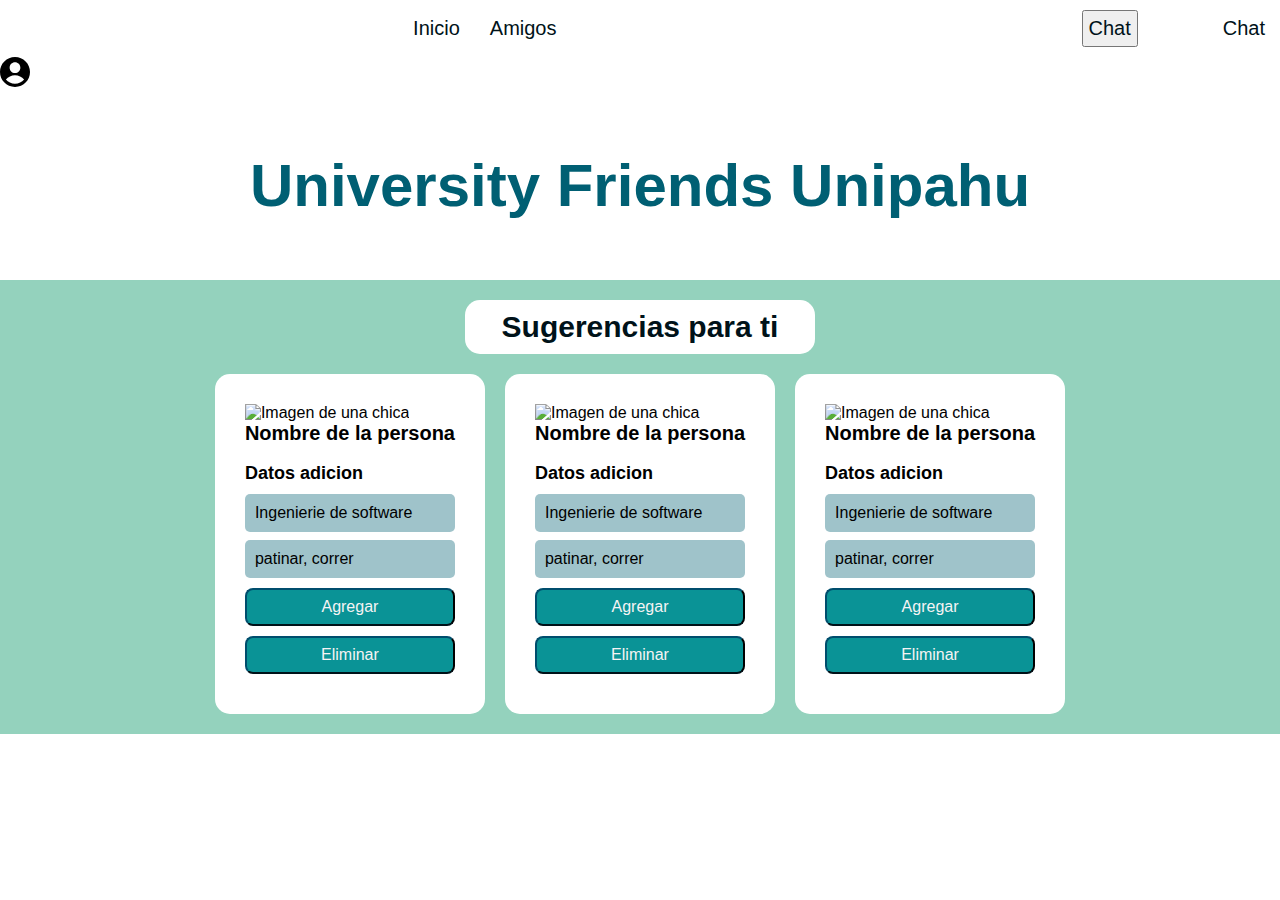
==== inicio/index.html @ d19d100b "subida de archivos" ====
<!DOCTYPE html>
<html lang="es">
<head>
    <meta charset="UTF-8">
    <meta name="viewport" content="width=device-width, initial-scale=1.0">
    <title>Inicio</title>
    <link rel="stylesheet" href="../styles/navbar.css">
    <link rel="stylesheet" href="../styles/buttoms.css">
    <link rel="stylesheet" href="./styles/main.css">
    <link rel="stylesheet" href="../styles/chat.css">

</head>
<body>
    <header>
            <nav>
                <div class="main_navbar">
                    <ul class="ul_main-navbar">
                        <li><a class="link_main-navbar" href="./index.html">Inicio</a></li>
                        <li><a class="link_main-navbar" href="#">Amigos</a></li>
                        <div class="ubi_main-navbar">
                            <li><button class="link_main-navbar" id="open_chat">Chat</button></li>
                            <div class="box_mnsj" id="modal_container">
                                <div class="modal">
                                    <p class="chat" >Chats</p>
                                    <p class="Mensajes"> Mensajes </p>
                                    <div class="personas persona1"> chat1 </div>
                                    <div class="persona2 personas">  chat2 </div>
                                    <div class="persona3 personas">  chat3 </div>
                                    <div class="persona4 personas">  chat4 </div>
                                    <div class="persona5 personas">  chat5 </div>
                                    <div class="cuadro_de_mensajes">
                                    <div class="chat_persona"> 
                                        <input class="txt_mensaje" type="text" placeholder="Envia un mensaje :D">
                                    </div>
                                    </div>
                                    <button class="cerrar" id="close_chat">X</button>
                                    <p class="fondo_mnsj"></p>
                                </div>
                            </div>
                            <script src="../scripts/mensaje.js"></script>
                        </div>
                            <li><a class="link_main-navbar" href="#">Chat</a></li>
                        </div>
                        <!-- user -->
                        <li><a class="link_main-navbar_user" href="../usuario/index.html"><img src="../resources/img/icons/user.svg" alt="icono de usuario"></a></li>
                        
                    </ul>
                </div>
            </nav>
    </header>
    <main>
        <section>
            <div class="major-title_seccion-main">
                <h1>University Friends Unipahu</h1>
            </div>
        </section>
        <section class="sugerencias_seccion-main">
            <h2 class="title_section-main">Sugerencias para ti</h2>
            <div class="usuarios_sugerencias_section-main">
                <div class="content_sugerencias_section-main">
                    <div class="img_sugerencias_section-main">
                        <img class="imagen-usuario_section-main" src="https://static01.nyt.com/images/2017/05/07/arts/07GAL-GADOTweb/07GAL-GADOTweb-articleLarge.jpg?quality=75&auto=webp&disable=upscale" alt="Imagen de una chica">
                    </div>
                    <h4 class="subtitle_content_section-main">Nombre de la persona</h4>
                    <img src="" alt="">
                    <h5>Datos adicion</h5>
                    <p>Ingenierie de software</p>
                    <p>patinar, correr</p>
                    <input class="bttn" type="button" value="Agregar">
                    <input class="bttn" type="button" value="Eliminar">
                </div>
                <div class="content_sugerencias_section-main">
                    <div class="img_sugerencias_section-main">
                        <img class="imagen-usuario_section-main" src="https://static01.nyt.com/images/2017/05/07/arts/07GAL-GADOTweb/07GAL-GADOTweb-articleLarge.jpg?quality=75&auto=webp&disable=upscale" alt="Imagen de una chica">
                    </div>
                    <h4 class="subtitle_content_section-main">Nombre de la persona</h4>
                    <img src="" alt="">
                    <h5>Datos adicion</h5>
                    <p>Ingenierie de software</p>
                    <p>patinar, correr</p>
                    <input class="bttn" type="button" value="Agregar">
                    <input class="bttn" type="button" value="Eliminar">
                </div>
                <div class="content_sugerencias_section-main">
                    <div class="img_sugerencias_section-main">
                        <img class="imagen-usuario_section-main" src="https://static01.nyt.com/images/2017/05/07/arts/07GAL-GADOTweb/07GAL-GADOTweb-articleLarge.jpg?quality=75&auto=webp&disable=upscale" alt="Imagen de una chica">
                    </div>
                    <h4 class="subtitle_content_section-main">Nombre de la persona</h4>
                    <img src="" alt="">
                    <h5>Datos adicion</h5>
                    <p>Ingenierie de software</p>
                    <p>patinar, correr</p>
                    <input class="bttn" type="button" value="Agregar">
                    <input class="bttn" type="button" value="Eliminar">
                </div>
            </div>
        </section>
    </main>
    <footer>
        <div class="footer">

        </div>
    </footer>
</body>
</html>
---- styles/navbar.css ----
*{
    margin: 0;
    font-family: sans-serif;
}

.main_navbar{
    padding: 10px;
    background-color: #fff;
}

.ul_main-navbar{
    list-style: none;
    display: flex; /*Flex hace que todos los elementos dentro del contenedor se coloquen uno al lado del otro*/
    justify-content: right; /*justify-content posiciona todos los elementos dentro del padre*/
    align-items: center;
    gap: 20px;
    
}

.link_main-navbar{
    color: #001219;
    padding: 5px;
    text-decoration: none;
    font-size: 20px;
}

.link_main-navbar:hover{
    color: #fff;
    background-color: #005F73;
    padding: 5px;

    transition: color 150ms ease-in;
    transition: background-color 150ms ease-in;
    border-radius: 10px;
}

.link_main-navbar_user{
    padding-right: 15px;
}

.ubi_main-navbar{
    margin-left: 500px;
    margin-right: 60px;
}
---- styles/buttoms.css ----
.bttn{
    color: #F5F3F4;

    font-size: 16px;
    padding: 8px;

    border-radius: 8px;

    border-color: #001219;
    background-color: #0A9396;

    border-bottom-style:solid;
}

.bttn:hover{
    background-color: #005F73;
}
---- inicio/styles/main.css ----
.major-title_seccion-main{
    padding: 60px 0;
    text-align: center;
    color: #005F73;

    font-weight: bold;
    font-size: 30px;

    background-size: cover;
    background-position: center;
    background-image: url(https://ageingnomics.fundacionmapfre.org/media/2022/06/familia-amigos-motor-1366x676-1.jpg);
}

.sugerencias_seccion-main{
    padding: 20px;
    background-color: #94D2BD;
    justify-content: center;
}

/* Usuarios dento de la seccion sugerencias*/

.usuarios_sugerencias_section-main{
    display: flex;
    gap: 20px;
    justify-content: center;
}


.title_section-main{
    text-align: center;
    box-sizing: border-box;
    margin: auto;
    margin-bottom: 10px;
    width: 350px;
    padding: 10px;
    background-color: #ffffff;
    border-radius: 15px;
    color: #001219;
    font-size: 30px
}


/* Usuarios de la seccion sugerencias */

.subtitle_content_section-main{
    text-align: center;
    font-size: 20px;
}

/* imagenes de los usuarios */

/* .img_sugerencias_section-main{
} */

.imagen-usuario_section-main{
    width: 250px;
}

.content_sugerencias_section-main{
    margin-top: 10px;
    box-sizing: border-box;
    display: inline-block;
    border-radius: 15px;
    background-color: #ffffff;
    padding: 30px;
}

.content_sugerencias_section-main h5{
    font-size: 18px;
    margin-bottom: 10px;
}

.content_sugerencias_section-main p{
    border-radius: 5px;
    margin: 8px 0;
    background-color: #00607360;
    padding: 10px;
}

.bttn{
    display: block;
    width: 100%;
    margin: 10px 0;
}
---- styles/chat.css ----
/* Caja de mensaje, es la que se abre al darle al boton (chat) */
.box_mnsj {
    display: flex;
    background: #0000.3;
    align-items: center;
    justify-content: center;
    position: fixed;
    pointer-events: none;
    top: 0;
    left: 0;
    height: 100vh;
    width: 100vw;
    opacity: 0;
}
/* ubicacion de la caja de mensajes y una q otra modificacion*/
.modal {
    background:#CCC;
    width: 1000px;
    height: 500px;
    padding: 30px 50px;
    border-radius: 5px;
    box-shadow: 0 2px 4px rgba(0, 0, 0, 0.2);
    text-align: center;
    padding: 0;
}
/* boton cerrar de cuando se abre el chat*/
.cerrar{
        color: #001219;
        padding: 5px;
        text-decoration: none;
        font-size: 20px;
        background: transparent;
        border: 0;
        box-sizing: border-box;
        display: flex;
        margin-top: -30px;
        margin-left: 97%;     
}
.cerrar:hover{
    color: #fff;
    background-color: #005F73;
    padding: 5px;
    border-radius: 10px;
    transition: color 150ms ease-in;
    transition: background-color 150ms ease-in; 
}
/* funcion, esta es llamda en JavaScript se encarga de abrir la ventanita del chat y mostrarla*/
.show {
    pointer-events: auto;
    opacity: 1;
}
/* letra de chat en el mensaje xD*/
.chat {
    background: #005F73;
    border: 5px solid #0008 ;
    border-width: 2px;
    border-radius: 10px;
    width: 50%;
    box-sizing: border-box;
    margin: 10px 0 0 5px;
}
/* este es el fondo en donde estan las personas o lo chats de las personas */
.fondo_mnsj{
    width: 50%;
    height: 89%;
    background: #0779;
    box-sizing: border-box;
    border-radius: 10px;
    border-bottom: 10px;
    margin: 5px 0 5px 5px;
    
}
/* config del tamaño de cada de los bloques de los chats de las personas */
.personas{
    background: transparent;
    width: 480px;
    height: 50px;
    border-width: 10px;
    border-bottom: 2px solid #000;
    

}
/* config de cada persona, esto es para la ubicacion*/
 .persona1 {
    position: fixed;
    margin: 50px  0 5px 15px;
}
.persona2 {
    position: fixed;
    margin: 120px 0 5px 15px;
}
.persona3 {
    position: fixed;
    margin: 190px  0 5px 15px;
}
.persona4 {
    position: fixed;
    margin: 260px  0 5px 15px;
}
.persona5 {
    position: fixed;
    margin: 330px  0 5px 15px;

}
/* el texto de mensajes*/
.Mensajes {
    background: #0007;
    color: #FFF;
    width: 100px;
    border: 2px solid #000;
    
    position: fixed;
    margin: 15px 0 5px 15px;
}
/* apartado para buscar a las personas, aun falta por terminar las funciones*/
/* .search {
    position: fixed;
    margin-top: 18px;
    margin-left: -200px;
    background: transparent;  
    border: transparent;
    border-bottom: 2px solid #000;
}
/* este es el boton para buscar las personas agregadas, falta por terminar*/
/* .fas{
    height: 20px;
    width: 10px;
    background: #FFF;
    position: fixed;
    box-sizing: border-box;
    margin-top: 18px; 
    margin-left: -30px;   
} */
.cuadro_de_mensajes {
    width: 450px;
    height: 68%;
    position: fixed;
    background: #FFF;
    margin-left: 520px;
    margin-top: 10px;
}
.chat_persona{
    width: 450px;
    height: 10%;;
    position: fixed;
    background: #005F73;
    box-sizing: border-box;
    padding: 0;
    margin: 0;
}
.txt_mensaje {
    background: transparent;
    position: fixed;
    height: 50px;
    width: 390px;
    border: transparent;
    border-bottom: 2px solid #888;
    margin-left: -220px;
    margin-top: 385px;
}
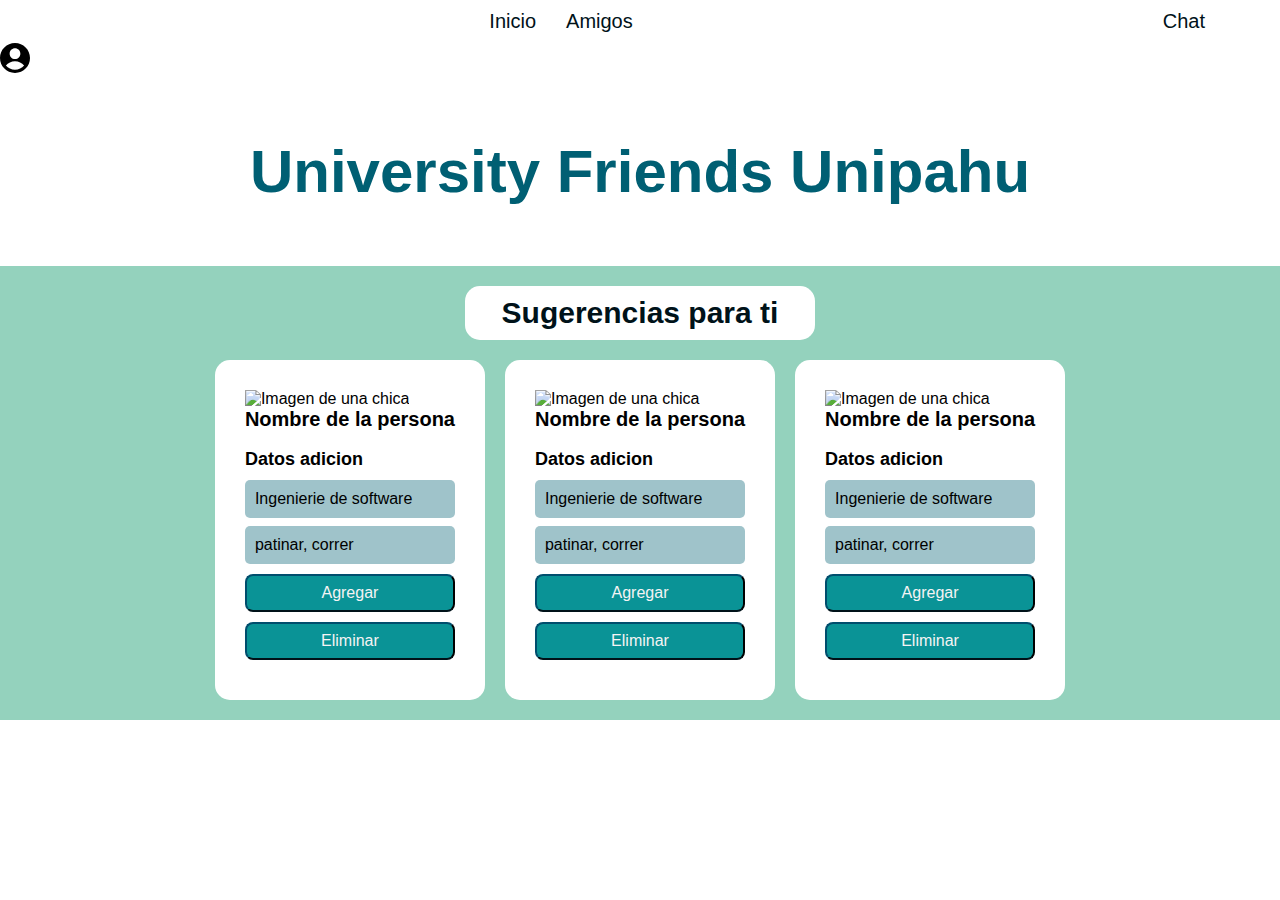
==== commit 9f674d74: "actualizacion boton chat" ====
--- a/inicio/index.html
+++ b/inicio/index.html
@@ -18,7 +18,7 @@
                         <li><a class="link_main-navbar" href="./index.html">Inicio</a></li>
                         <li><a class="link_main-navbar" href="#">Amigos</a></li>
                         <div class="ubi_main-navbar">
-                            <li><button class="link_main-navbar" id="open_chat">Chat</button></li>
+                            <li><a class="link_main-navbar" id="open_chat">Chat</a></li>
                             <div class="box_mnsj" id="modal_container">
                                 <div class="modal">
                                     <p class="chat" >Chats</p>
@@ -33,13 +33,12 @@
                                         <input class="txt_mensaje" type="text" placeholder="Envia un mensaje :D">
                                     </div>
                                     </div>
-                                    <button class="cerrar" id="close_chat">X</button>
+                                    <li class="cerrar" id="close_chat">X</li>
                                     <p class="fondo_mnsj"></p>
                                 </div>
                             </div>
                             <script src="../scripts/mensaje.js"></script>
                         </div>
-                            <li><a class="link_main-navbar" href="#">Chat</a></li>
                         </div>
                         <!-- user -->
                         <li><a class="link_main-navbar_user" href="../usuario/index.html"><img src="../resources/img/icons/user.svg" alt="icono de usuario"></a></li>
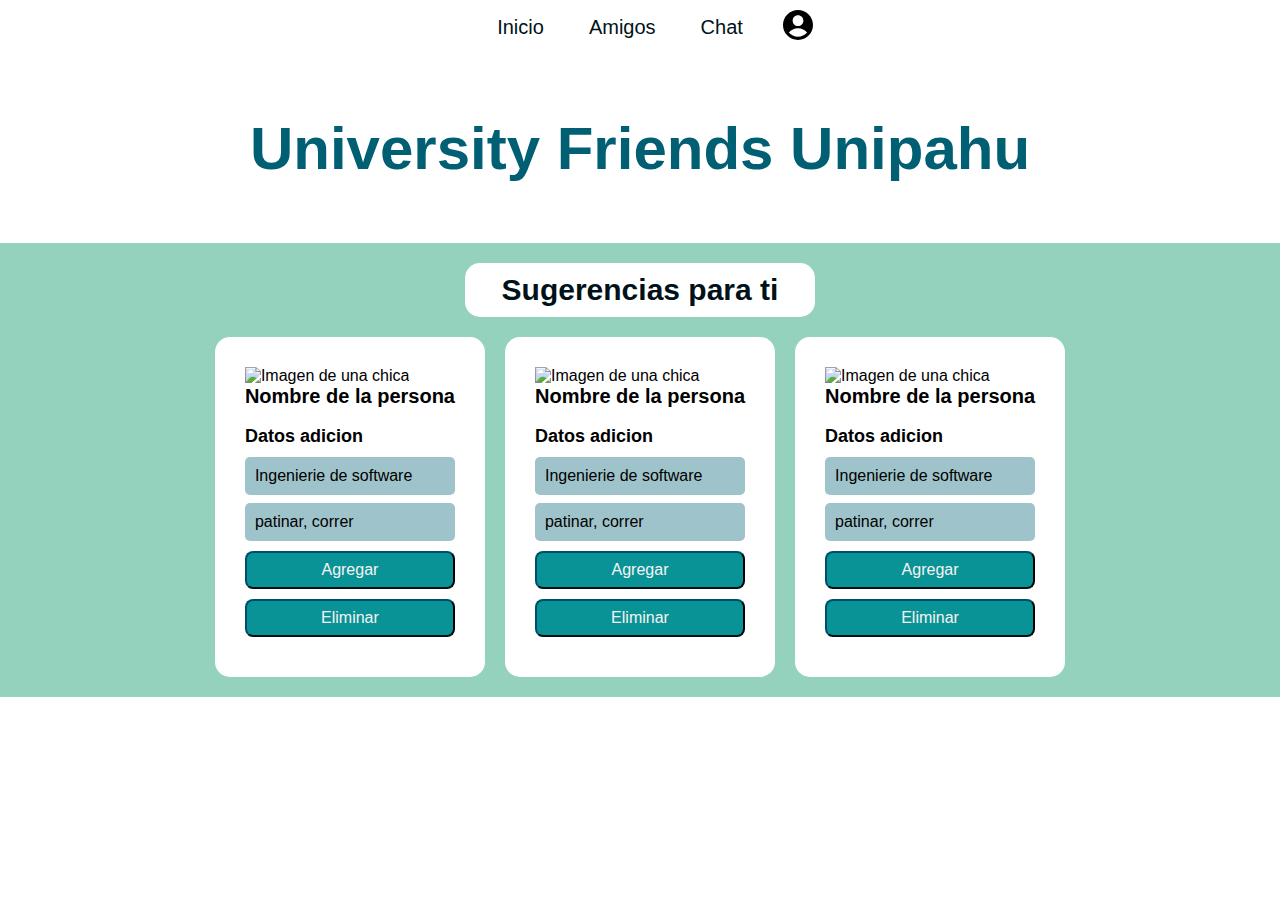
==== commit 2f479db5: "Mejora del diseño del chat" ====
--- a/inicio/index.html
+++ b/inicio/index.html
@@ -7,7 +7,7 @@
     <link rel="stylesheet" href="../styles/navbar.css">
     <link rel="stylesheet" href="../styles/buttoms.css">
     <link rel="stylesheet" href="./styles/main.css">
-    <link rel="stylesheet" href="../styles/chat.css">
+    <link rel="stylesheet" href="./styles/chat.css">
 
 </head>
 <body>
@@ -17,34 +17,56 @@
                     <ul class="ul_main-navbar">
                         <li><a class="link_main-navbar" href="./index.html">Inicio</a></li>
                         <li><a class="link_main-navbar" href="#">Amigos</a></li>
-                        <div class="ubi_main-navbar">
-                            <li><a class="link_main-navbar" id="open_chat">Chat</a></li>
-                            <div class="box_mnsj" id="modal_container">
-                                <div class="modal">
-                                    <p class="chat" >Chats</p>
-                                    <p class="Mensajes"> Mensajes </p>
-                                    <div class="personas persona1"> chat1 </div>
-                                    <div class="persona2 personas">  chat2 </div>
-                                    <div class="persona3 personas">  chat3 </div>
-                                    <div class="persona4 personas">  chat4 </div>
-                                    <div class="persona5 personas">  chat5 </div>
-                                    <div class="cuadro_de_mensajes">
-                                    <div class="chat_persona"> 
-                                        <input class="txt_mensaje" type="text" placeholder="Envia un mensaje :D">
-                                    </div>
-                                    </div>
-                                    <li class="cerrar" id="close_chat">X</li>
-                                    <p class="fondo_mnsj"></p>
+                        <li><a class="link_main-navbar" id="open_chat" href="#">Chat</a></li>
+                        <!-- user -->
+                        <li><a class="link_main-navbar_user" href="../usuario/index.html"><img src="../resources/img/icons/user.svg" alt="icono de usuario"></a></li> 
+                        <!-- Chat desplegable -->
+                        <div class="contenedor_chat" id="modal_container">
+                            <div class="modal">
+                                <li class="cerrar" id="close_chat"><a href="#"><img src="../resources/img/icons/boton_x.svg" alt=""></a></li>
+                                <p class="titulo_chat">Amigos Activos</p>
+                                <div class="boton_imagen_usuario--nav">
+                                    <a href="#">
+                                    <img src="../resources/img/icons/user.svg" alt="">
+                                    </a>
+                                    <a href="#"><p>Nombre del estudiante</p></a>
                                 </div>
+                                <div class="boton_imagen_usuario--nav">
+                                    <a href="#">
+                                    <img src="../resources/img/icons/user.svg" alt="">
+                                    </a>
+                                    <a href="#"><p>Nombre del estudiante</p></a>
+                                </div>
+                                <div class="boton_imagen_usuario--nav">
+                                    <a href="#">
+                                    <img src="../resources/img/icons/user.svg" alt="">
+                                    </a>
+                                    <a href="#"><p>Nombre del estudiante</p></a>
+                                </div>
+                                <div class="boton_imagen_usuario--nav">
+                                    <a href="#">
+                                    <img src="../resources/img/icons/user.svg" alt="">
+                                    </a>
+                                    <a href="#"><p>Nombre del estudiante</p></a>
+                                </div>
+                                <div class="boton_imagen_usuario--nav">
+                                    <a href="#">
+                                    <img src="../resources/img/icons/user.svg" alt="">
+                                    </a>
+                                    <a href="#"><p>Nombre del estudiante</p></a>
+                                </div>
+                                <div class="caja_mensaje--recibir ">
+
+                                </div>
+                                <div> 
+                                    <input class="caja__mensaje--enviar" type="text" placeholder="Envia un mensaje :D">
+                                </div>
+                                </div>
+                                <p class="fondo_mnsj"></p>
                             </div>
-                            <script src="../scripts/mensaje.js"></script>
-                        </div>
-                        </div>
-                        <!-- user -->
-                        <li><a class="link_main-navbar_user" href="../usuario/index.html"><img src="../resources/img/icons/user.svg" alt="icono de usuario"></a></li>
-                        
+                        <script src="../scripts/mensaje.js"></script>
+                </div>
                     </ul>
-                </div>
             </nav>
     </header>
     <main>
--- a/styles/navbar.css
+++ b/styles/navbar.css
@@ -11,27 +11,27 @@
 .ul_main-navbar{
     list-style: none;
     display: flex; /*Flex hace que todos los elementos dentro del contenedor se coloquen uno al lado del otro*/
-    justify-content: right; /*justify-content posiciona todos los elementos dentro del padre*/
+    justify-content: center; /*justify-content posiciona todos los elementos dentro del padre*/
     align-items: center;
-    gap: 20px;
-    
+    gap: 35px;
 }
+
 
 .link_main-navbar{
     color: #001219;
     padding: 5px;
     text-decoration: none;
     font-size: 20px;
+
+    transition: color 150ms ease-out;
+    transition: background-color 150ms ease-out;
+    border-radius: 10px;
 }
 
 .link_main-navbar:hover{
     color: #fff;
     background-color: #005F73;
     padding: 5px;
-
-    transition: color 150ms ease-in;
-    transition: background-color 150ms ease-in;
-    border-radius: 10px;
 }
 
 .link_main-navbar_user{
@@ -39,6 +39,5 @@
 }
 
 .ubi_main-navbar{
-    margin-left: 500px;
-    margin-right: 60px;
+
 }--- a/inicio/styles/chat.css
+++ b/inicio/styles/chat.css
@@ -0,0 +1,124 @@
+*{
+    text-decoration: none;
+}
+
+/* ---Contenedor del chat desplegable--- */
+.contenedor_chat{
+    display: flex;
+    background: #0000.3;
+    align-items: center;
+    position: fixed;
+    pointer-events: none;
+    top: 0;
+    left: 0;
+    height: 100vh;
+    width: 100vw;
+    opacity: 0;
+}
+
+/* --Caja del chat desplegado-- */
+
+.modal{ /* Estilos del contenedor */
+    margin-top: 5%;
+    margin: auto;
+    border-radius: 8px;
+    background:rgb(255, 255, 255);
+    width: 1000px;
+    height: 600px;
+    padding: 30px 50px;
+    border-radius: 5px;
+    box-shadow: 0 2px 4px rgba(0, 0, 0, 0.2);
+    padding: 0;
+    box-shadow: 0 0 10px;
+}
+
+/* --Titulo del char de amigos-- */
+
+.titulo_chat { /* Estilos del titulo del chatt */
+    text-align: center;
+    background: #005F73;
+    border: 5px solid #0008 ;
+    border-width: 2px;
+    border-radius: 10px;
+    width: 30%;
+    box-sizing: border-box;
+    margin: 10px 0 0 5px;
+    padding: 12px;
+    color: aliceblue;
+    font-size: 28px;
+    font-weight: 700;
+    letter-spacing: 2px;
+    margin: 0 0 0 3%;
+}
+
+/* --Boton para cerrar el chat-- */
+/* ----------------------------------------------- */
+.cerrar{ /*Estilos del boton*/
+    color: #001219;
+    padding: 3px;
+    text-decoration: none;
+    font-size: 20px;
+    margin-top: 1%;
+    margin-left: 96%;
+    width: 25px;
+    height: 25px;
+    border-radius: 10px;
+    transition: color 150ms ease-out;
+    transition: background-color 150ms ease-out;
+}
+.cerrar:hover{ /* Transicion del boton para cerrar el chat */
+    color: #fff;
+    background-color: #005F73;
+    padding: 3px;
+}
+/* ----------------------------------------------- */
+
+/* --Usuarios con nombre e imagen-- */
+/* ----------------------------------------------- */
+.boton_imagen_usuario--nav{ /*Contenedor de los usuarios*/
+    display: flex;
+    margin: 3% 0 0 6%;
+}
+.boton_imagen_usuario--nav img{ /*Tamaño de el icono de imagen*/
+    width: 60px;
+}
+.boton_imagen_usuario--nav p{ /*Estilos del nombre*/
+    color: #005F73;
+    margin-top: 35px;
+    margin-left: 5px;
+}
+/* ----------------------------------------------- */
+
+/* --Area del chat principal-- */
+/* ----------------------------------------------- */
+.caja_mensaje--recibir { /* Estilos del area principal del chat */
+    border: 2px solid black;
+    height: 465px;
+    width: 600px;
+    margin-top: -520px;
+    margin-left: 36%;
+    border-radius: 2px;
+    border-bottom: transparent;
+}
+
+/* --Area de la zona de escritura dentro del chat principal-- */
+
+.caja__mensaje--enviar { /* Estilos del area de char de escritura*/
+    border-radius: 2px;
+    border: 2px solid #005F73;
+    min-height: 50px;
+    max-height: 70px;
+    margin-left: 36%;
+    width: 588px;
+    margin-top: -2px;
+    border-top: transparent;
+    padding-left: 10px;
+}
+/* ----------------------------------------------- */
+
+/* --Escribir su funciona :) "Jason"-- */
+
+.show {
+    pointer-events: auto;
+    opacity: 1;
+}